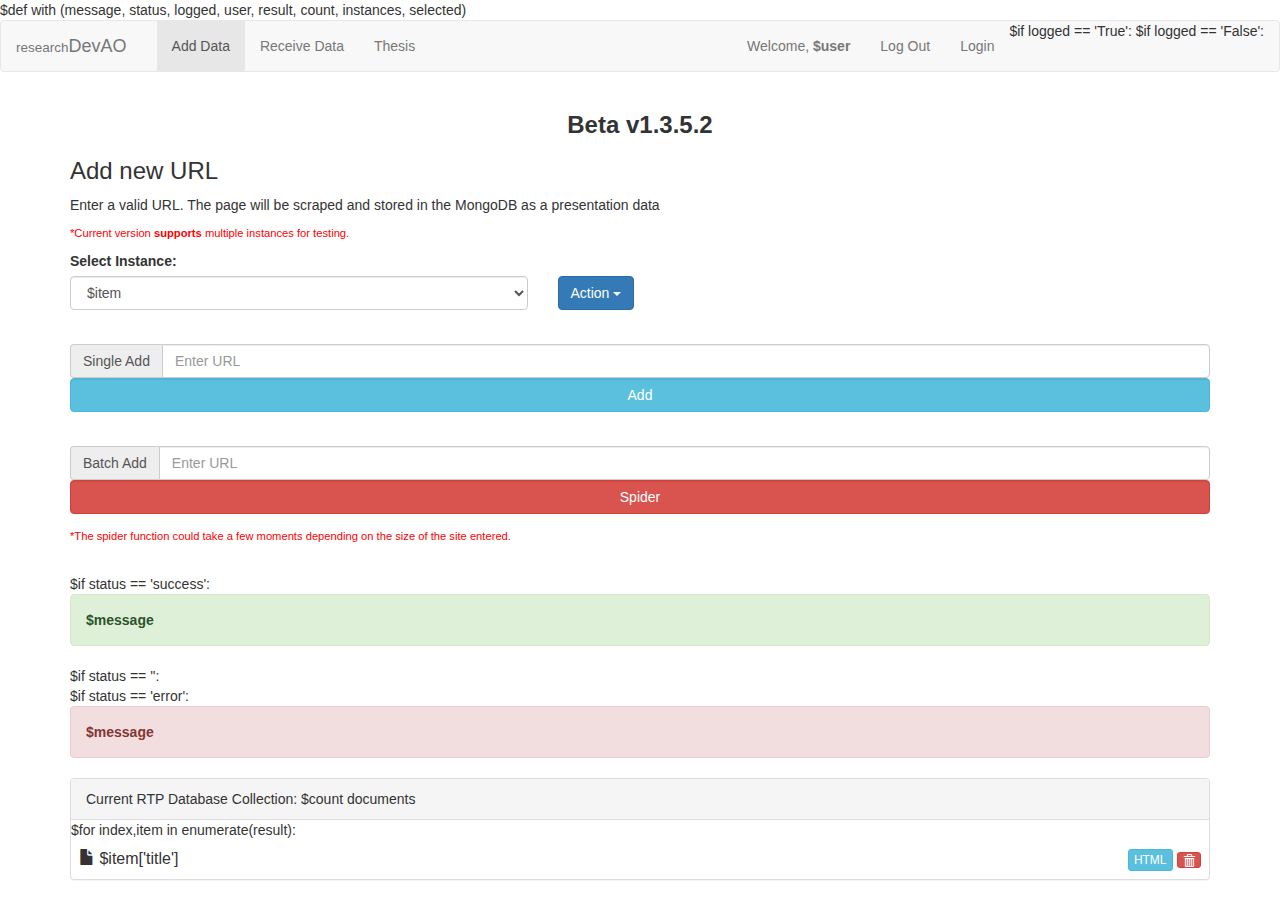
==== templates/add.html @ 557bcc24 "Final commit on Beta1.3.5.2.  We have finshed the instance and spider features as well as some UI up" ====
$def with (message, status, logged, user, result, count, instances, selected)
<!DOCTYPE html>
<html lang="en">
<head>
  <title>DevAO - RTP Add Data</title>
  <meta charset="utf-8">
  <meta name="viewport" content="width=device-width, initial-scale=1">
  <link rel="stylesheet" href="http://maxcdn.bootstrapcdn.com/bootstrap/3.3.6/css/bootstrap.min.css">
  <script src="https://ajax.googleapis.com/ajax/libs/jquery/1.12.0/jquery.min.js"></script>
  <script src="http://maxcdn.bootstrapcdn.com/bootstrap/3.3.6/js/bootstrap.min.js"></script>
  <link rel="stylesheet" href="static/bootstrap.css">
  <link rel='shortcut icon' href='static/favicon.ico'>
   <script src="static/add.js"></script>
</head>
<body>
  <nav class="navbar navbar-default">
            <div class="container-fluid">
                <div class="navbar-header">
                <button type="button" class="navbar-toggle" data-toggle="collapse" data-target="#myNavbar">
                    <span class="icon-bar"></span>
                    <span class="icon-bar"></span>
                    <span class="icon-bar"></span> 
                </button>
                    <a class="navbar-brand" href="/"><span style="font-size: 75%">research</span>DevAO</a>
                </div>
                <div class="collapse navbar-collapse" id="myNavbar">
                    <ul class="nav navbar-nav navbar-collapse">
                        <li class="active"><a href="/add">Add Data</a></li>
                        <li><a href="/receive">Receive Data</a></li>
                        <li><a href="/thesis">Thesis</a></li>
                    </ul>
                    <ul class="nav navbar-nav navbar-right">
                        $if logged == 'True':
                            <li><a href="#">Welcome, <strong>$user</strong></a></li>
                            <li><a href="/logout">Log Out</a></li>
                        $if logged == 'False':
                            <li><a href="/login">Login</a></li>
                    </ul>
                </div>
            </div>
  </nav>
  <div class="container">
      <h3 class="text-center"><strong>Beta v1.3.5.2</strong></h3>
      <h3>Add new URL</h3>
      <p>Enter a valid URL.  The page will be scraped and stored in the MongoDB as a presentation data</p> 
      <p style="color: red; font-size: 80%;">*Current version <strong>supports </strong> multiple instances for testing.</p>
      <label for="sel1">Select Instance:</label>
      <div class="row">
          <div class="col-md-5">
         <form method="POST" action="instancec">
              <select name="selInt" id="instances" class="form-control" id="sel1" onchange="this.form.submit()">  
                  $for index,item in enumerate(instances):
                      $if item == selected:
                          <option selected value="$item">$item</option>
                      $else:
                          <option value="$item">$item</option>
              </select>
          </form>
          </div>
          <div class="col-md-1">
            <div class="btn-group">
                <button type="button" class="btn btn-primary dropdown-toggle" data-toggle="dropdown" aria-haspopup="true" aria-expanded="false">
                  Action <span class="caret"></span>
                </button>
                <ul class="dropdown-menu">
                  <li><a data-toggle='modal' data-target="#addInstance" href="#">Add New Instance</a></li>
                  <li id="deleteButton"><a data-toggle='modal' data-target="#confirm-delete" href="#">Delete Instance</a></li>
                  <li role="separator" class="divider"></li>
                  <li><a href="#">Help</a></li>
                </ul>
              </div>
        </div>
      </div>
      <div id="addInstance" class="modal fade" role="dialog">
          <div class="modal-dialog">
              <div class="modal-content">
                  <div class="modal-header">
                    <button type="button" class="close" data-dismiss="modal">&times;</button>
                    <h4 class="modal-title">Add New Instance</h4>
                  </div>
                  <form method="POST" action="instance">
                    <div class="modal-body">
                        <div class="input-group">
                            <span class="input-group-addon" id="basic-addon1">New Instance Name</span>
                            <input name="newInstance" type="text" class="form-control" placeholder="Instance Name" aria-describedby="basic-addon1">
                        </div>
                    </div>
                    <div class="modal-footer">    
                            <button type="submit" class="btn btn-default">Submit</button>
                    </div>
                  </form>
              </div>
          </div>
      </div>
      <div class="modal fade" id="confirm-delete" tabindex="-1" role="dialog" aria-labelledby="myModalLabel" aria-hidden="true">
      <div class="modal-dialog">
        <div class="modal-content">
            <div class="modal-header">
                Confirm Instance Deletion            </div>
            <form method="POST" action="instanced">
              <div class="modal-body">
              This will delete the instance, <strong><span style="color: red;" id="SI"/></strong> and all it's associated data.
              </div>
              <input hidden name="deleteInstance" id="inputSI" type="text"/>
              <div class="modal-footer">
                  <button type="button" class="btn btn-default" data-dismiss="modal">Cancel</button>
                  <button type="submit" class="btn btn-danger btn-ok">Delete</button>
              </div>
            </form>
        </div>
    </div>
</div>
  <br>
  <div>
      <form name="addURL"  method="post" action="add"  onsubmit=" return validateForm()" >
      <div class="input-group">
          <span class="input-group-addon" id="basic-addon1">Single Add</span>
          <input id="url" class="form-control"  placeholder="Enter URL" type="text" name="url" /> 
         </div>
          <input type="submit" value="Add" class="form-control btn btn-info" />
      </form>
      <br>
      <form name="addSpiderURL" id="addSpiderURL" method="post" action="spider"  onsubmit=" return validateSpiderForm()" >
        <div class="input-group">
            <span class="input-group-addon" id="basic-addon1">Batch Add</span>
            <input id="url" class="form-control"  placeholder="Enter URL" type="text" name="url" /> 
          </div>
            <button id="btnSpider" data-toggle="tooltip" title="Use this button to add the first level links of a page." type="submit" value="Spider" class="form-control btn btn-danger">
              <span id="spinner"class="hidden glyphicon glyphicon-refresh spinning"></span> Spider
            </button>
      </form>
      <p style="color: red; font-size: 80%;">*The spider function could take a few moments depending on the size of the site entered.</p>
  </div>
  <br>
    $if status == 'success':
        <div class="alert alert-success" role="alert">
          <a href="#" class="alert-link">$message</a>
        </div>
    $if status == '':
        <div></div>
    $if status == 'error':
        <div class="alert alert-danger" role="alert">
          <a href="#" class="alert-link">$message</a>
        </div>
      <div class="panel panel-default">
      <div class="panel-heading">Current RTP Database Collection: $count documents </div>
        <table class="table table-hover">
          <tbody>
            $for index,item in enumerate(result):
                <tr>
                  <td>
                    <span class="glyphicon glyphicon-file"></span>
                      $item['title']
                  </td>
                  <td class="text-right text-nowrap">
                    <button class="btn btn-xs btn-info">HTML</button>
                    <button onclick="confirmDelete(&#39;$item['_id']&#39;)" id="$item['_id']" class="btn btn-xs btn-danger">
                      <span class="glyphicon glyphicon-trash"></span>
                      </button>
                      <form><button hidden text="Delete" value="$item['_id']" type="submit" formmethod="post" formaction="documentd" name="dataDocument" id="cd$item['_id']" class="hidden btn btn-xs btn-danger">Delete</button></form>
                    </button>
                  </td>
                </tr>
          </tbody>
        </table>
      </div>
  </div>
</body>
</html>
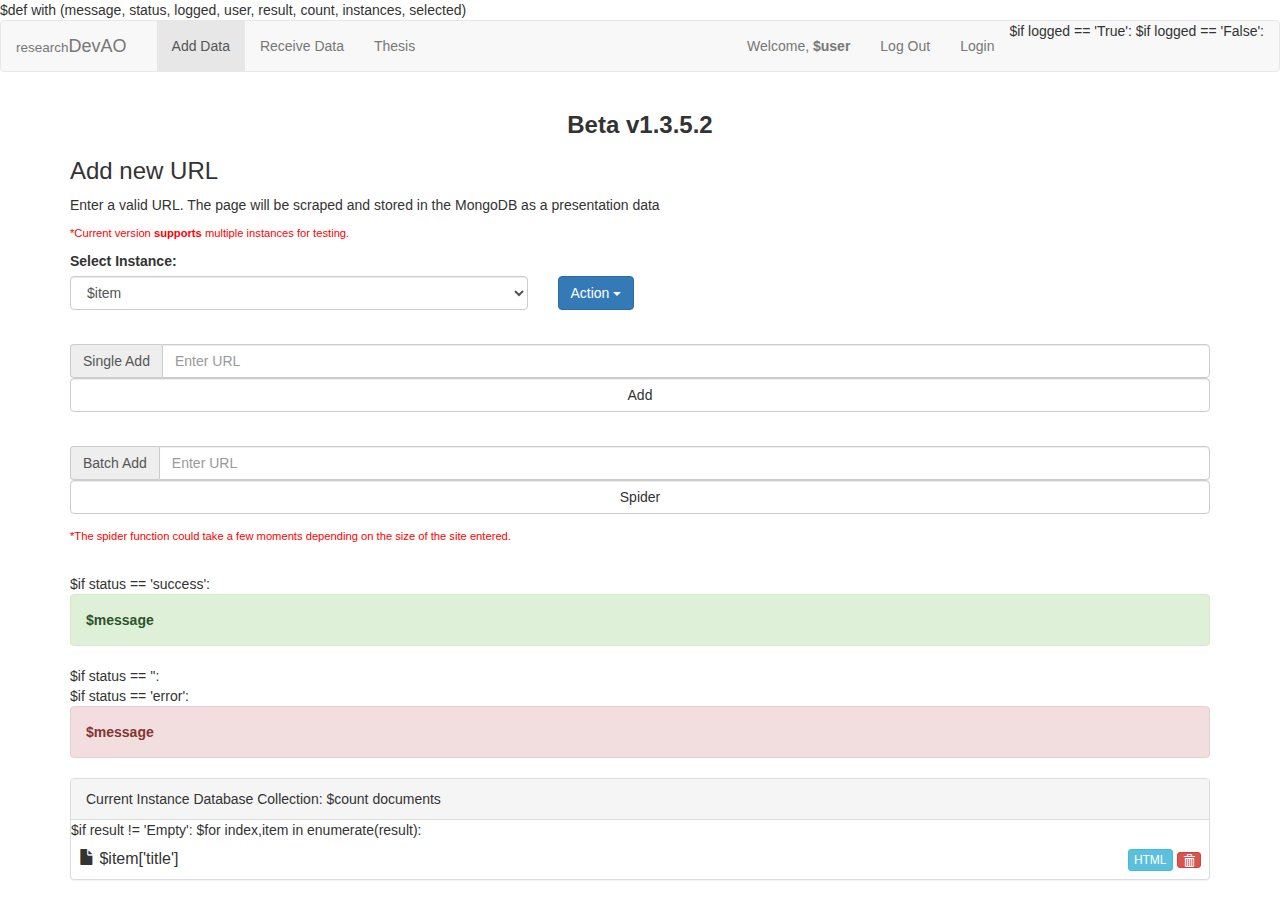
==== commit 041cecba: "New Branch with Voice Recognition" ====
--- a/templates/add.html
+++ b/templates/add.html
@@ -117,7 +117,7 @@
           <span class="input-group-addon" id="basic-addon1">Single Add</span>
           <input id="url" class="form-control"  placeholder="Enter URL" type="text" name="url" /> 
          </div>
-          <input type="submit" value="Add" class="form-control btn btn-info" />
+          <input type="submit" value="Add" class="form-control btn btn-default" />
       </form>
       <br>
       <form name="addSpiderURL" id="addSpiderURL" method="post" action="spider"  onsubmit=" return validateSpiderForm()" >
@@ -125,7 +125,7 @@
             <span class="input-group-addon" id="basic-addon1">Batch Add</span>
             <input id="url" class="form-control"  placeholder="Enter URL" type="text" name="url" /> 
           </div>
-            <button id="btnSpider" data-toggle="tooltip" title="Use this button to add the first level links of a page." type="submit" value="Spider" class="form-control btn btn-danger">
+            <button id="btnSpider" data-toggle="tooltip" title="Use this button to add the first level links of a page." type="submit" value="Spider" class="form-control btn btn-default">
               <span id="spinner"class="hidden glyphicon glyphicon-refresh spinning"></span> Spider
             </button>
       </form>
@@ -143,9 +143,10 @@
           <a href="#" class="alert-link">$message</a>
         </div>
       <div class="panel panel-default">
-      <div class="panel-heading">Current RTP Database Collection: $count documents </div>
+      <div class="panel-heading">Current Instance Database Collection: $count documents </div>
         <table class="table table-hover">
           <tbody>
+          $if result != 'Empty':
             $for index,item in enumerate(result):
                 <tr>
                   <td>
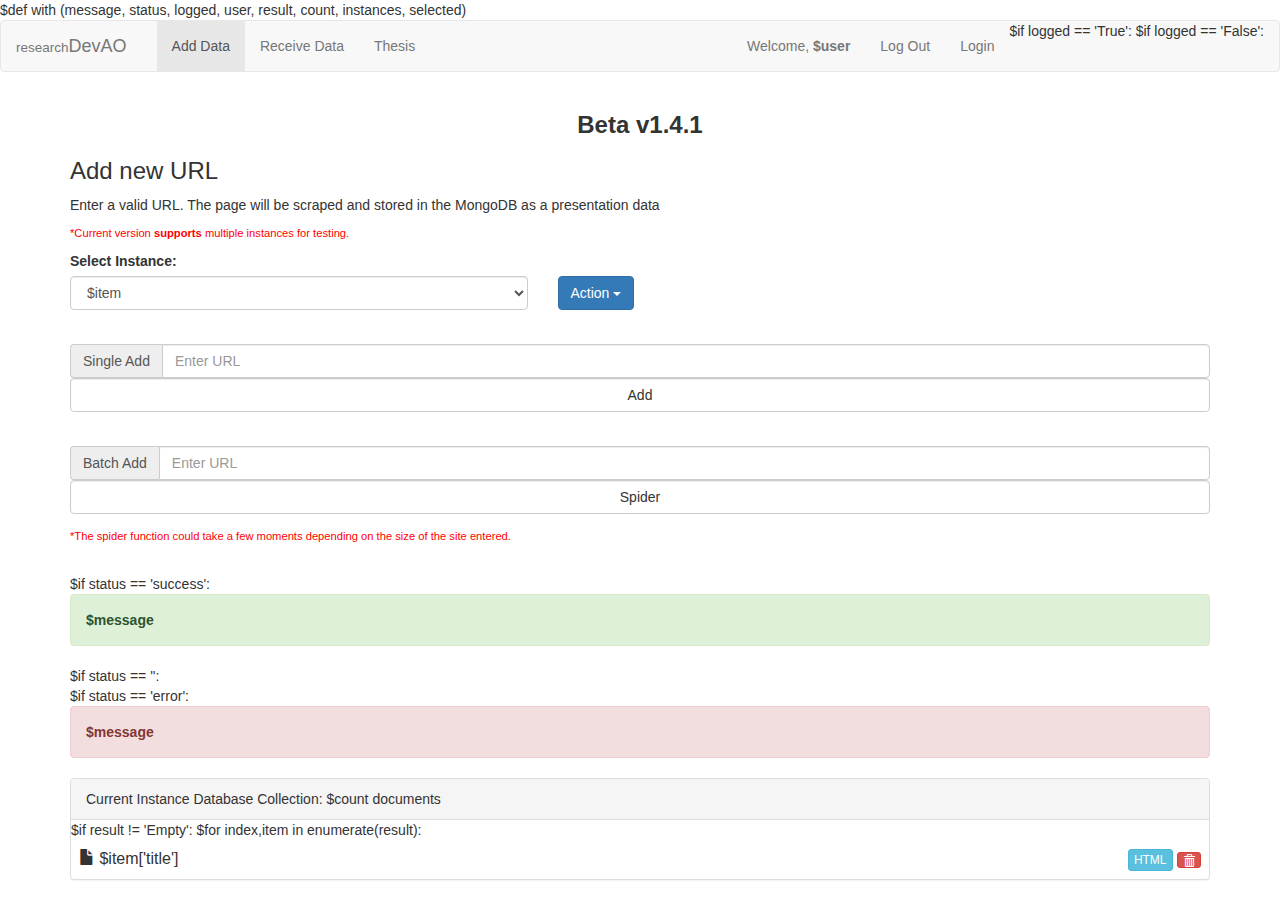
==== commit eaa837b6: "Version number updated" ====
--- a/templates/add.html
+++ b/templates/add.html
@@ -40,7 +40,7 @@
             </div>
   </nav>
   <div class="container">
-      <h3 class="text-center"><strong>Beta v1.3.5.2</strong></h3>
+      <h3 class="text-center"><strong>Beta v1.4.1</strong></h3>
       <h3>Add new URL</h3>
       <p>Enter a valid URL.  The page will be scraped and stored in the MongoDB as a presentation data</p> 
       <p style="color: red; font-size: 80%;">*Current version <strong>supports </strong> multiple instances for testing.</p>
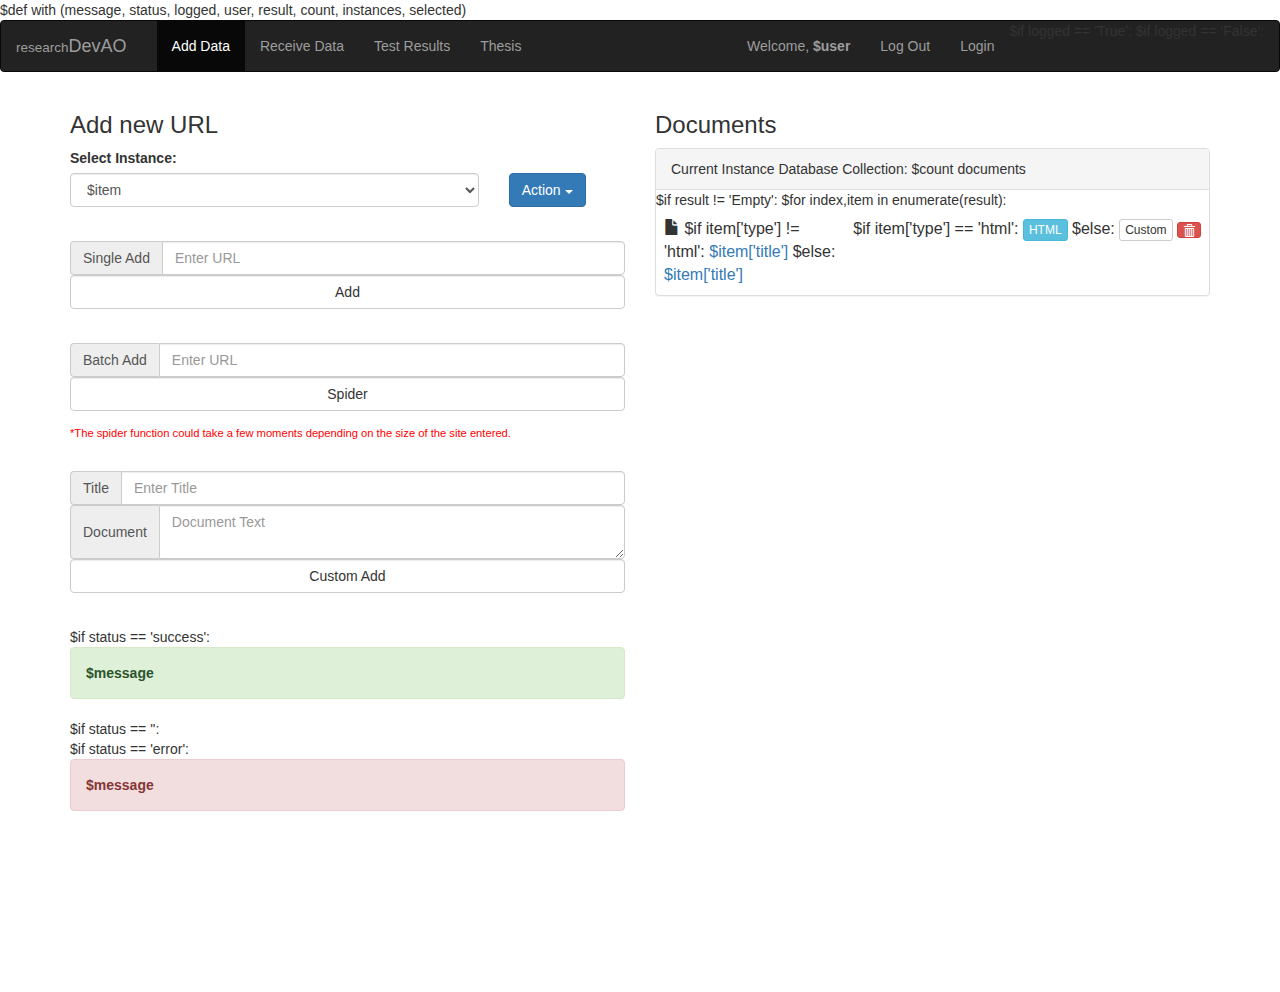
==== commit a5c2396c: "Beta 1.5" ====
--- a/templates/add.html
+++ b/templates/add.html
@@ -13,7 +13,7 @@
    <script src="static/add.js"></script>
 </head>
 <body>
-  <nav class="navbar navbar-default">
+  <nav class="navbar navbar-inverse">
             <div class="container-fluid">
                 <div class="navbar-header">
                 <button type="button" class="navbar-toggle" data-toggle="collapse" data-target="#myNavbar">
@@ -27,6 +27,7 @@
                     <ul class="nav navbar-nav navbar-collapse">
                         <li class="active"><a href="/add">Add Data</a></li>
                         <li><a href="/receive">Receive Data</a></li>
+                        <li><a href="/results">Test Results</a></li>
                         <li><a href="/thesis">Thesis</a></li>
                     </ul>
                     <ul class="nav navbar-nav navbar-right">
@@ -40,130 +41,154 @@
             </div>
   </nav>
   <div class="container">
-      <h3 class="text-center"><strong>Beta v1.4.1</strong></h3>
-      <h3>Add new URL</h3>
-      <p>Enter a valid URL.  The page will be scraped and stored in the MongoDB as a presentation data</p> 
-      <p style="color: red; font-size: 80%;">*Current version <strong>supports </strong> multiple instances for testing.</p>
-      <label for="sel1">Select Instance:</label>
-      <div class="row">
-          <div class="col-md-5">
-         <form method="POST" action="instancec">
-              <select name="selInt" id="instances" class="form-control" id="sel1" onchange="this.form.submit()">  
-                  $for index,item in enumerate(instances):
-                      $if item == selected:
-                          <option selected value="$item">$item</option>
-                      $else:
-                          <option value="$item">$item</option>
-              </select>
-          </form>
+      <div class="row" style="height: 100%;">
+        <div class="col-sm-6">
+        <h3>Add new URL</h3>
+        <label for="sel1">Select Instance:</label>
+        <div class="row">
+            <div class="col-md-9">
+           <form method="POST" action="instancec">
+                <select name="selInt" id="instances" class="form-control" id="sel1" onchange="this.form.submit()">  
+                    $for index,item in enumerate(instances):
+                        $if item == selected:
+                            <option selected value="$item">$item</option>
+                        $else:
+                            <option value="$item">$item</option>
+                </select>
+            </form>
+            </div>
+            <div class="col-md-1">
+              <div class="btn-group">
+                  <button type="button" class="btn btn-primary dropdown-toggle" data-toggle="dropdown" aria-haspopup="true" aria-expanded="false">
+                    Action <span class="caret"></span>
+                  </button>
+                  <ul class="dropdown-menu">
+                    <li><a data-toggle='modal' data-target="#addInstance" href="#">Add New Instance</a></li>
+                    <li id="deleteButton"><a data-toggle='modal' data-target="#confirm-delete" href="#">Delete Instance</a></li>
+                    <li role="separator" class="divider"></li>
+                    <li><a href="#">Help</a></li>
+                  </ul>
+                </div>
           </div>
-          <div class="col-md-1">
-            <div class="btn-group">
-                <button type="button" class="btn btn-primary dropdown-toggle" data-toggle="dropdown" aria-haspopup="true" aria-expanded="false">
-                  Action <span class="caret"></span>
-                </button>
-                <ul class="dropdown-menu">
-                  <li><a data-toggle='modal' data-target="#addInstance" href="#">Add New Instance</a></li>
-                  <li id="deleteButton"><a data-toggle='modal' data-target="#confirm-delete" href="#">Delete Instance</a></li>
-                  <li role="separator" class="divider"></li>
-                  <li><a href="#">Help</a></li>
-                </ul>
-              </div>
         </div>
-      </div>
-      <div id="addInstance" class="modal fade" role="dialog">
-          <div class="modal-dialog">
-              <div class="modal-content">
-                  <div class="modal-header">
-                    <button type="button" class="close" data-dismiss="modal">&times;</button>
-                    <h4 class="modal-title">Add New Instance</h4>
-                  </div>
-                  <form method="POST" action="instance">
-                    <div class="modal-body">
-                        <div class="input-group">
-                            <span class="input-group-addon" id="basic-addon1">New Instance Name</span>
-                            <input name="newInstance" type="text" class="form-control" placeholder="Instance Name" aria-describedby="basic-addon1">
-                        </div>
+        <div id="addInstance" class="modal fade" role="dialog">
+            <div class="modal-dialog">
+                <div class="modal-content">
+                    <div class="modal-header">
+                      <button type="button" class="close" data-dismiss="modal">&times;</button>
+                      <h4 class="modal-title">Add New Instance</h4>
                     </div>
-                    <div class="modal-footer">    
-                            <button type="submit" class="btn btn-default">Submit</button>
-                    </div>
-                  </form>
-              </div>
+                    <form method="POST" action="instance">
+                      <div class="modal-body">
+                          <div class="input-group">
+                              <span class="input-group-addon" id="basic-addon1">New Instance Name</span>
+                              <input name="newInstance" type="text" class="form-control" placeholder="Instance Name" aria-describedby="basic-addon1">
+                          </div>
+                      </div>
+                      <div class="modal-footer">    
+                              <button type="submit" class="btn btn-default">Submit</button>
+                      </div>
+                    </form>
+                </div>
+            </div>
+        </div>
+        <div class="modal fade" id="confirm-delete" tabindex="-1" role="dialog" aria-labelledby="myModalLabel" aria-hidden="true">
+        <div class="modal-dialog">
+          <div class="modal-content">
+              <div class="modal-header">
+                  Confirm Instance Deletion            </div>
+              <form method="POST" action="instanced">
+                <div class="modal-body">
+                This will delete the instance, <strong><span style="color: red;" id="SI"/></strong> and all it's associated data.
+                </div>
+                <input hidden name="deleteInstance" id="inputSI" type="text"/>
+                <div class="modal-footer">
+                    <button type="button" class="btn btn-default" data-dismiss="modal">Cancel</button>
+                    <button type="submit" class="btn btn-danger btn-ok">Delete</button>
+                </div>
+              </form>
           </div>
       </div>
-      <div class="modal fade" id="confirm-delete" tabindex="-1" role="dialog" aria-labelledby="myModalLabel" aria-hidden="true">
-      <div class="modal-dialog">
-        <div class="modal-content">
-            <div class="modal-header">
-                Confirm Instance Deletion            </div>
-            <form method="POST" action="instanced">
-              <div class="modal-body">
-              This will delete the instance, <strong><span style="color: red;" id="SI"/></strong> and all it's associated data.
-              </div>
-              <input hidden name="deleteInstance" id="inputSI" type="text"/>
-              <div class="modal-footer">
-                  <button type="button" class="btn btn-default" data-dismiss="modal">Cancel</button>
-                  <button type="submit" class="btn btn-danger btn-ok">Delete</button>
-              </div>
-            </form>
+  </div>
+    <br>
+    <div>
+        <form name="addURL"  method="post" action="add"  onsubmit=" return validateForm()" >
+        <div class="input-group">
+            <span class="input-group-addon" id="basic-addon1">Single Add</span>
+            <input id="url" class="form-control"  placeholder="Enter URL" type="text" name="url" /> 
+           </div>
+            <input type="submit" value="Add" class="form-control btn btn-default" />
+        </form>
+        <br>
+        <form name="addSpiderURL" id="addSpiderURL" method="post" action="spider"  onsubmit=" return validateSpiderForm()" >
+          <div class="input-group">
+              <span class="input-group-addon" id="basic-addon1">Batch Add</span>
+              <input id="url" class="form-control"  placeholder="Enter URL" type="text" name="url" /> 
+            </div>
+              <button id="btnSpider" data-toggle="tooltip" title="Use this button to add the first level links of a page." type="submit" value="Spider" class="form-control btn btn-default">
+                <span id="spinner"class="hidden glyphicon glyphicon-refresh spinning"></span> Spider
+              </button>
+        </form>
+        <p style="color: red; font-size: 80%;">*The spider function could take a few moments depending on the size of the site entered.</p>
+        <br>
+         <form name="addCustomURL" id="addCustomURL" method="post" action="custom"  >
+          <div class="input-group">
+              <span class="input-group-addon" id="basic-addon1">Title</span>
+              <input id="customTitle" class="form-control"  placeholder="Enter Title" type="text" name="customTitle" />
+            </div>
+            <div class="input-group">
+  	          <span class="input-group-addon" id="basic-addon1">Document</span>
+  	          <textarea id="customDocument" class="form-control"  placeholder="Document Text" type="textarea" name="customDocument"></textarea>  
+           </div>
+              <button id="btnCustom" data-toggle="tooltip" title="Use this button to add a custom document." type="submit" value="Custom" class="form-control btn btn-default">
+                <span id="spinner"class="hidden glyphicon glyphicon-refresh spinning"></span> Custom Add
+              </button>
+        </form>
+        
+    </div>
+    <br>
+      $if status == 'success':
+          <div class="alert alert-success" role="alert">
+            <a href="#" class="alert-link">$message</a>
+          </div>
+      $if status == '':
+          <div></div>
+      $if status == 'error':
+          <div class="alert alert-danger" role="alert">
+            <a href="#" class="alert-link">$message</a>
+          </div>
         </div>
-    </div>
-</div>
-  <br>
-  <div>
-      <form name="addURL"  method="post" action="add"  onsubmit=" return validateForm()" >
-      <div class="input-group">
-          <span class="input-group-addon" id="basic-addon1">Single Add</span>
-          <input id="url" class="form-control"  placeholder="Enter URL" type="text" name="url" /> 
-         </div>
-          <input type="submit" value="Add" class="form-control btn btn-default" />
-      </form>
-      <br>
-      <form name="addSpiderURL" id="addSpiderURL" method="post" action="spider"  onsubmit=" return validateSpiderForm()" >
-        <div class="input-group">
-            <span class="input-group-addon" id="basic-addon1">Batch Add</span>
-            <input id="url" class="form-control"  placeholder="Enter URL" type="text" name="url" /> 
-          </div>
-            <button id="btnSpider" data-toggle="tooltip" title="Use this button to add the first level links of a page." type="submit" value="Spider" class="form-control btn btn-default">
-              <span id="spinner"class="hidden glyphicon glyphicon-refresh spinning"></span> Spider
-            </button>
-      </form>
-      <p style="color: red; font-size: 80%;">*The spider function could take a few moments depending on the size of the site entered.</p>
-  </div>
-  <br>
-    $if status == 'success':
-        <div class="alert alert-success" role="alert">
-          <a href="#" class="alert-link">$message</a>
+      <div class="col-sm-6">
+      <h3>Documents</h3>
+        <div class="panel panel-default">
+        <div class="panel-heading">Current Instance Database Collection: $count documents </div>
+          <table class="table table-hover">
+            <tbody>
+            $if result != 'Empty':
+              $for index,item in enumerate(result):
+                  <tr>
+                    <td>
+                      <span data-toggle="tooltip" title="$item['document']" class="glyphicon glyphicon-file"></span>
+                      $if item['type'] != 'html':
+                        <a href="/custom?title=$item['title']&document=$item['document']">$item['title']</a>
+                      $else:
+                        <a href="$item['url']">$item['title']</a>
+                    </td>
+                    <td class="text-right text-nowrap">
+                    $if item['type'] == 'html':
+                      <button class="btn btn-xs btn-info">HTML</button>
+                    $else:
+                    	<button class="btn btn-xs btn-default">Custom</button>
+                      <button onclick="confirmDelete(&#39;$item['_id']&#39;)" id="$item['_id']" class="btn btn-xs btn-danger">
+                        <span class="glyphicon glyphicon-trash"></span>
+                        </button>
+                        <form><button hidden text="Delete" value="$item['_id']" type="submit" formmethod="post" formaction="documentd" name="dataDocument" id="cd$item['_id']" class="hidden btn btn-xs btn-danger">Delete</button></form>
+                      </button>
+                    </td>
+                  </tr>
+            </tbody>
+          </table>
         </div>
-    $if status == '':
-        <div></div>
-    $if status == 'error':
-        <div class="alert alert-danger" role="alert">
-          <a href="#" class="alert-link">$message</a>
-        </div>
-      <div class="panel panel-default">
-      <div class="panel-heading">Current Instance Database Collection: $count documents </div>
-        <table class="table table-hover">
-          <tbody>
-          $if result != 'Empty':
-            $for index,item in enumerate(result):
-                <tr>
-                  <td>
-                    <span class="glyphicon glyphicon-file"></span>
-                      $item['title']
-                  </td>
-                  <td class="text-right text-nowrap">
-                    <button class="btn btn-xs btn-info">HTML</button>
-                    <button onclick="confirmDelete(&#39;$item['_id']&#39;)" id="$item['_id']" class="btn btn-xs btn-danger">
-                      <span class="glyphicon glyphicon-trash"></span>
-                      </button>
-                      <form><button hidden text="Delete" value="$item['_id']" type="submit" formmethod="post" formaction="documentd" name="dataDocument" id="cd$item['_id']" class="hidden btn btn-xs btn-danger">Delete</button></form>
-                    </button>
-                  </td>
-                </tr>
-          </tbody>
-        </table>
       </div>
   </div>
 </body>
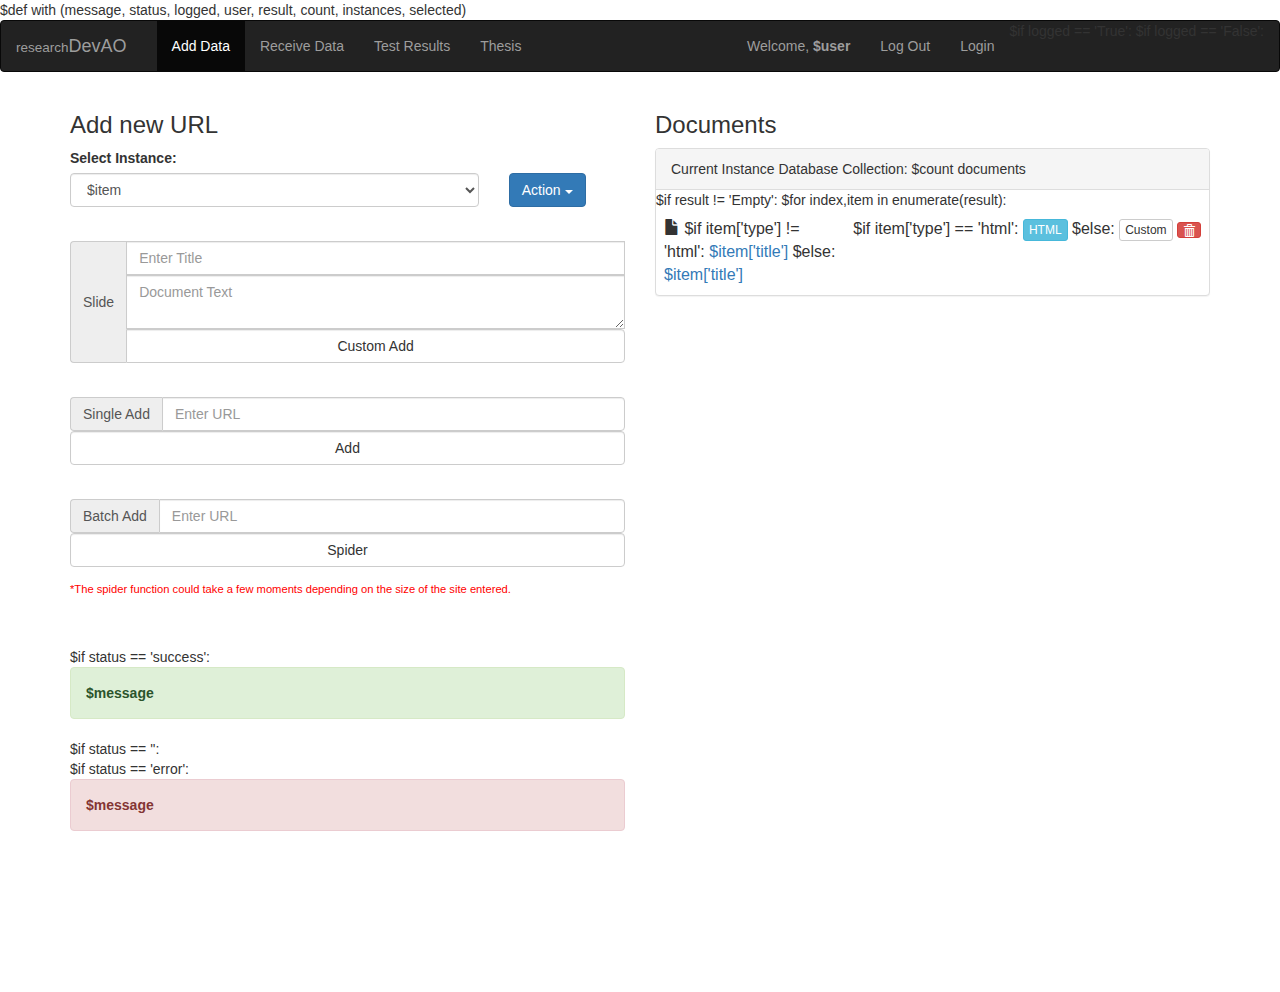
==== commit 65564fa5: "New Landing Page" ====
--- a/templates/add.html
+++ b/templates/add.html
@@ -11,6 +11,7 @@
   <link rel="stylesheet" href="static/bootstrap.css">
   <link rel='shortcut icon' href='static/favicon.ico'>
    <script src="static/add.js"></script>
+   <script src='//cdn.tinymce.com/4/tinymce.min.js'></script>
 </head>
 <body>
   <nav class="navbar navbar-inverse">
@@ -112,6 +113,18 @@
   </div>
     <br>
     <div>
+      <form name="addCustomURL" id="addCustomURL" method="post" action="custom"  >
+          <div class="input-group">
+          <span class="input-group-addon" id="basic-addon1">Slide</span>
+              <input id="customTitle" class="form-control"  placeholder="Enter Title" type="text" name="customTitle" />
+              <textarea id="customDocument" class="form-control"  placeholder="Document Text" type="textarea" name="customDocument"></textarea>  
+              <button id="btnCustom" data-toggle="tooltip" title="Use this button to add a custom document." type="submit" value="Custom" class="form-control btn btn-default">
+                <span id="spinner"class="hidden glyphicon glyphicon-refresh spinning"></span> Custom Add
+              </button>
+           </div>
+              
+        </form>
+        <br>
         <form name="addURL"  method="post" action="add"  onsubmit=" return validateForm()" >
         <div class="input-group">
             <span class="input-group-addon" id="basic-addon1">Single Add</span>
@@ -131,21 +144,7 @@
         </form>
         <p style="color: red; font-size: 80%;">*The spider function could take a few moments depending on the size of the site entered.</p>
         <br>
-         <form name="addCustomURL" id="addCustomURL" method="post" action="custom"  >
-          <div class="input-group">
-              <span class="input-group-addon" id="basic-addon1">Title</span>
-              <input id="customTitle" class="form-control"  placeholder="Enter Title" type="text" name="customTitle" />
-            </div>
-            <div class="input-group">
-  	          <span class="input-group-addon" id="basic-addon1">Document</span>
-  	          <textarea id="customDocument" class="form-control"  placeholder="Document Text" type="textarea" name="customDocument"></textarea>  
-           </div>
-              <button id="btnCustom" data-toggle="tooltip" title="Use this button to add a custom document." type="submit" value="Custom" class="form-control btn btn-default">
-                <span id="spinner"class="hidden glyphicon glyphicon-refresh spinning"></span> Custom Add
-              </button>
-        </form>
-        
-    </div>
+        </div>
     <br>
       $if status == 'success':
           <div class="alert alert-success" role="alert">
@@ -170,7 +169,7 @@
                     <td>
                       <span data-toggle="tooltip" title="$item['document']" class="glyphicon glyphicon-file"></span>
                       $if item['type'] != 'html':
-                        <a href="/custom?title=$item['title']&document=$item['document']">$item['title']</a>
+                        <a href="/custom?_id=$item['_id']">$item['title']</a>
                       $else:
                         <a href="$item['url']">$item['title']</a>
                     </td>
@@ -192,4 +191,39 @@
       </div>
   </div>
 </body>
-</html>+</html>
+<script>
+  tinymce.init({
+    selector: '#customDocument',
+    toolbar: 'fontselect',
+    font_formats: 'Arial=arial,helvetica,sans-serif;Courier New=courier new,courier,monospace;AkrutiKndPadmini=Akpdmi-n',
+     plugins: [
+        "advlist autolink lists link image charmap print preview anchor",
+        "searchreplace visualblocks code fullscreen",
+        "paste",
+        "insertdatetime media table contextmenu paste imagetools"
+    ]
+  });
+  </script>
+  <script type="text/javascript">
+
+                                jQuery(document).ready(function() {
+                                jQuery("#btnCustom").click(function() {
+                                        var input_string = $$("#customTitle").val();
+                                        var input_string1 = $$("#customDocument").val();
+                                        alert($$("#customDocument").val())
+                                        jQuery.ajax({
+                                                type: "POST",
+                                                url: '/custom',
+                                                data: {customTitle : input_string, customDocument: input_string1},
+                                                success: function(data) {
+                                                $$("#customTitle").val(input_string1);
+                                                document.open();
+                                                document.write(data);
+                                                document.close();
+                                                },
+                                                });
+                                        return false;
+                                        });
+                                });
+</script>
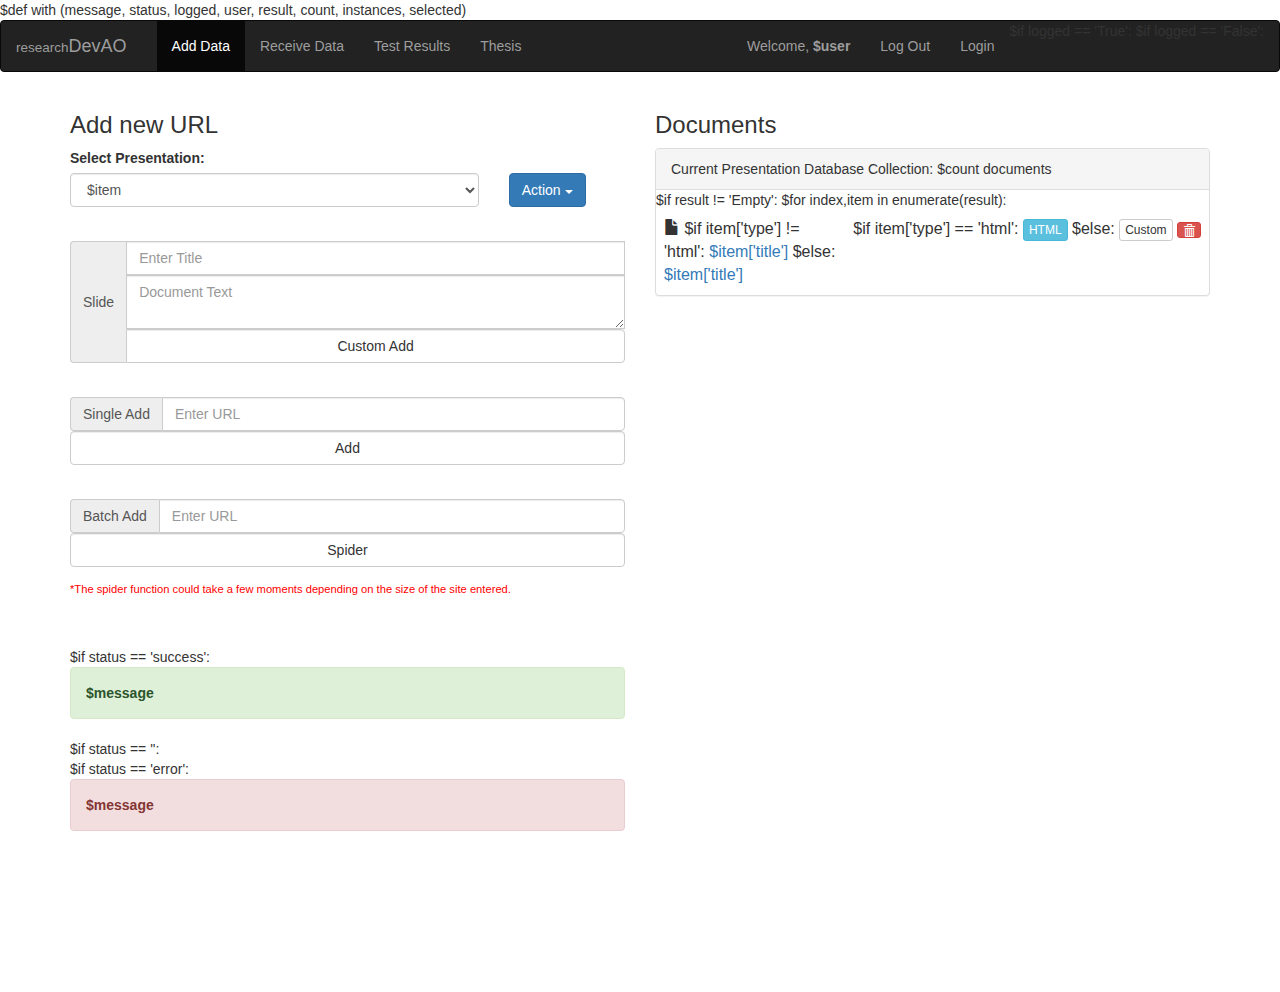
==== commit 8ea3f3a1: "Finishing touches on landing page and mircophone bug" ====
--- a/templates/add.html
+++ b/templates/add.html
@@ -45,7 +45,7 @@
       <div class="row" style="height: 100%;">
         <div class="col-sm-6">
         <h3>Add new URL</h3>
-        <label for="sel1">Select Instance:</label>
+        <label for="sel1">Select Presentation:</label>
         <div class="row">
             <div class="col-md-9">
            <form method="POST" action="instancec">
@@ -64,10 +64,8 @@
                     Action <span class="caret"></span>
                   </button>
                   <ul class="dropdown-menu">
-                    <li><a data-toggle='modal' data-target="#addInstance" href="#">Add New Instance</a></li>
-                    <li id="deleteButton"><a data-toggle='modal' data-target="#confirm-delete" href="#">Delete Instance</a></li>
-                    <li role="separator" class="divider"></li>
-                    <li><a href="#">Help</a></li>
+                    <li><a data-toggle='modal' data-target="#addInstance" href="#">Add New Presentation</a></li>
+                    <li id="deleteButton"><a data-toggle='modal' data-target="#confirm-delete" href="#">Delete Presentation</a></li>
                   </ul>
                 </div>
           </div>
@@ -77,12 +75,12 @@
                 <div class="modal-content">
                     <div class="modal-header">
                       <button type="button" class="close" data-dismiss="modal">&times;</button>
-                      <h4 class="modal-title">Add New Instance</h4>
+                      <h4 class="modal-title">Add New Presentation</h4>
                     </div>
                     <form method="POST" action="instance">
                       <div class="modal-body">
                           <div class="input-group">
-                              <span class="input-group-addon" id="basic-addon1">New Instance Name</span>
+                              <span class="input-group-addon" id="basic-addon1">New Presentation Name</span>
                               <input name="newInstance" type="text" class="form-control" placeholder="Instance Name" aria-describedby="basic-addon1">
                           </div>
                       </div>
@@ -97,7 +95,7 @@
         <div class="modal-dialog">
           <div class="modal-content">
               <div class="modal-header">
-                  Confirm Instance Deletion            </div>
+                  Confirm Presentation Deletion            </div>
               <form method="POST" action="instanced">
                 <div class="modal-body">
                 This will delete the instance, <strong><span style="color: red;" id="SI"/></strong> and all it's associated data.
@@ -113,13 +111,13 @@
   </div>
     <br>
     <div>
-      <form name="addCustomURL" id="addCustomURL" method="post" action="custom"  >
+      <form name="addCustomURL" id="addCustomURL"  >
           <div class="input-group">
           <span class="input-group-addon" id="basic-addon1">Slide</span>
               <input id="customTitle" class="form-control"  placeholder="Enter Title" type="text" name="customTitle" />
               <textarea id="customDocument" class="form-control"  placeholder="Document Text" type="textarea" name="customDocument"></textarea>  
-              <button id="btnCustom" data-toggle="tooltip" title="Use this button to add a custom document." type="submit" value="Custom" class="form-control btn btn-default">
-                <span id="spinner"class="hidden glyphicon glyphicon-refresh spinning"></span> Custom Add
+              <button id="btnCustom" data-toggle="tooltip" title="Use this button to add a custom document." type="button" value="Custom" class="form-control btn btn-default">
+                <span id="spinner" class="hidden glyphicon glyphicon-refresh spinning"></span> Custom Add
               </button>
            </div>
               
@@ -160,7 +158,7 @@
       <div class="col-sm-6">
       <h3>Documents</h3>
         <div class="panel panel-default">
-        <div class="panel-heading">Current Instance Database Collection: $count documents </div>
+        <div class="panel-heading">Current Presentation Database Collection: $count documents </div>
           <table class="table table-hover">
             <tbody>
             $if result != 'Empty':
@@ -210,14 +208,25 @@
                                 jQuery(document).ready(function() {
                                 jQuery("#btnCustom").click(function() {
                                         var input_string = $$("#customTitle").val();
-                                        var input_string1 = $$("#customDocument").val();
-                                        alert($$("#customDocument").val())
+                                        var input_string1 = window.parent.tinymce.get('customDocument').getContent();
+
+                                        if(input_string == '')
+                                        {
+                                          alert("A title has not been entered in the slide.");
+                                          return false;
+                                        }
+
+                                        if(input_string1 == '')
+                                        {
+                                          alert("There is no data in the slide.  Please enter data.");
+                                          return fasle;;
+                                        }
+
                                         jQuery.ajax({
                                                 type: "POST",
                                                 url: '/custom',
                                                 data: {customTitle : input_string, customDocument: input_string1},
                                                 success: function(data) {
-                                                $$("#customTitle").val(input_string1);
                                                 document.open();
                                                 document.write(data);
                                                 document.close();
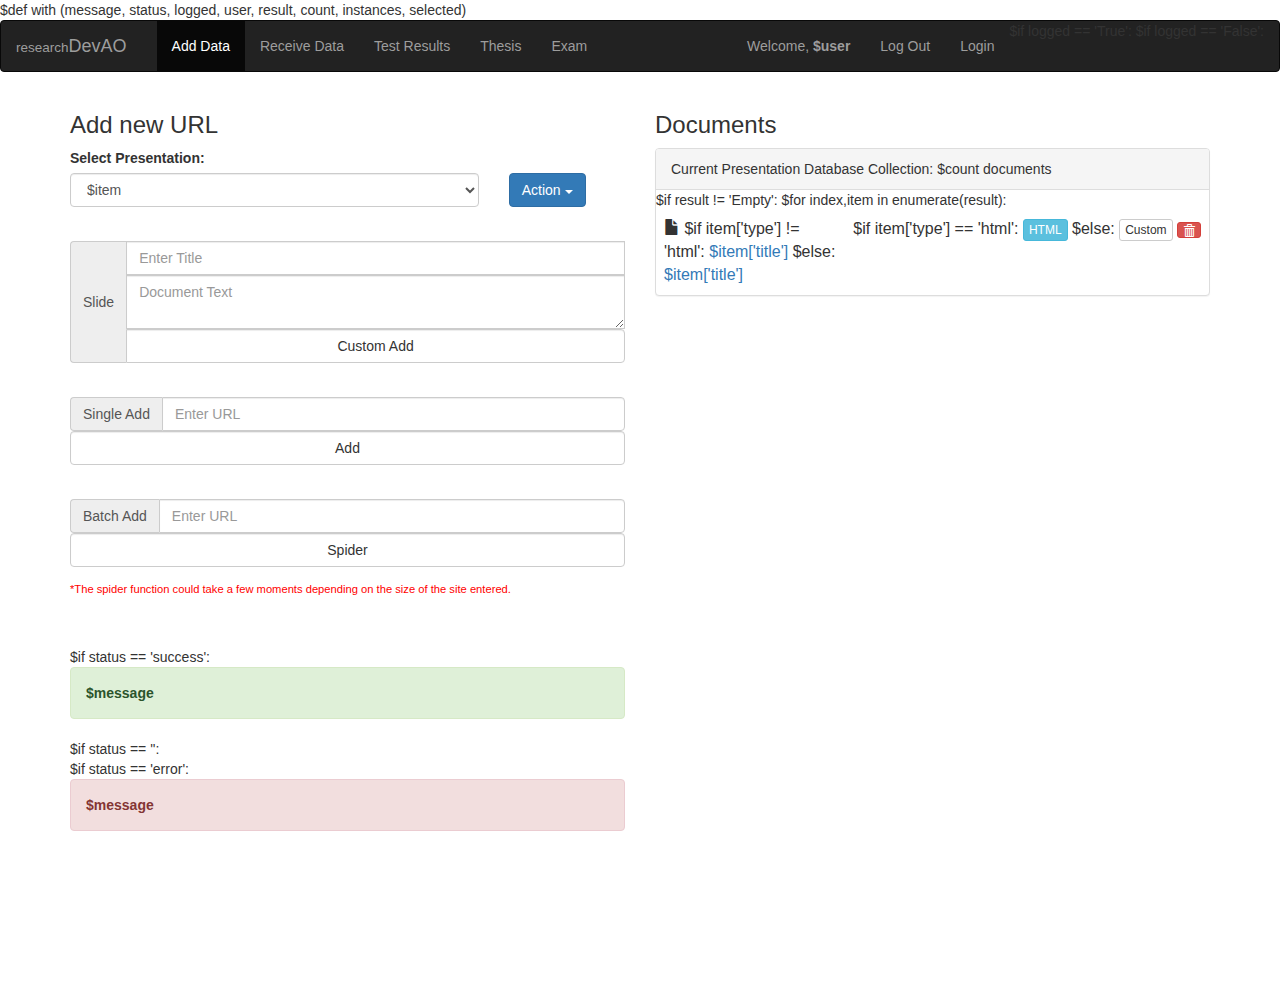
==== commit 811bde64: "Last commit before exam...fixed bug on bad custom links.  Added Exam presentation to the app" ====
--- a/templates/add.html
+++ b/templates/add.html
@@ -30,6 +30,7 @@
                         <li><a href="/receive">Receive Data</a></li>
                         <li><a href="/results">Test Results</a></li>
                         <li><a href="/thesis">Thesis</a></li>
+                        <li><a href="/presentation">Exam</a></li>
                     </ul>
                     <ul class="nav navbar-nav navbar-right">
                         $if logged == 'True':
